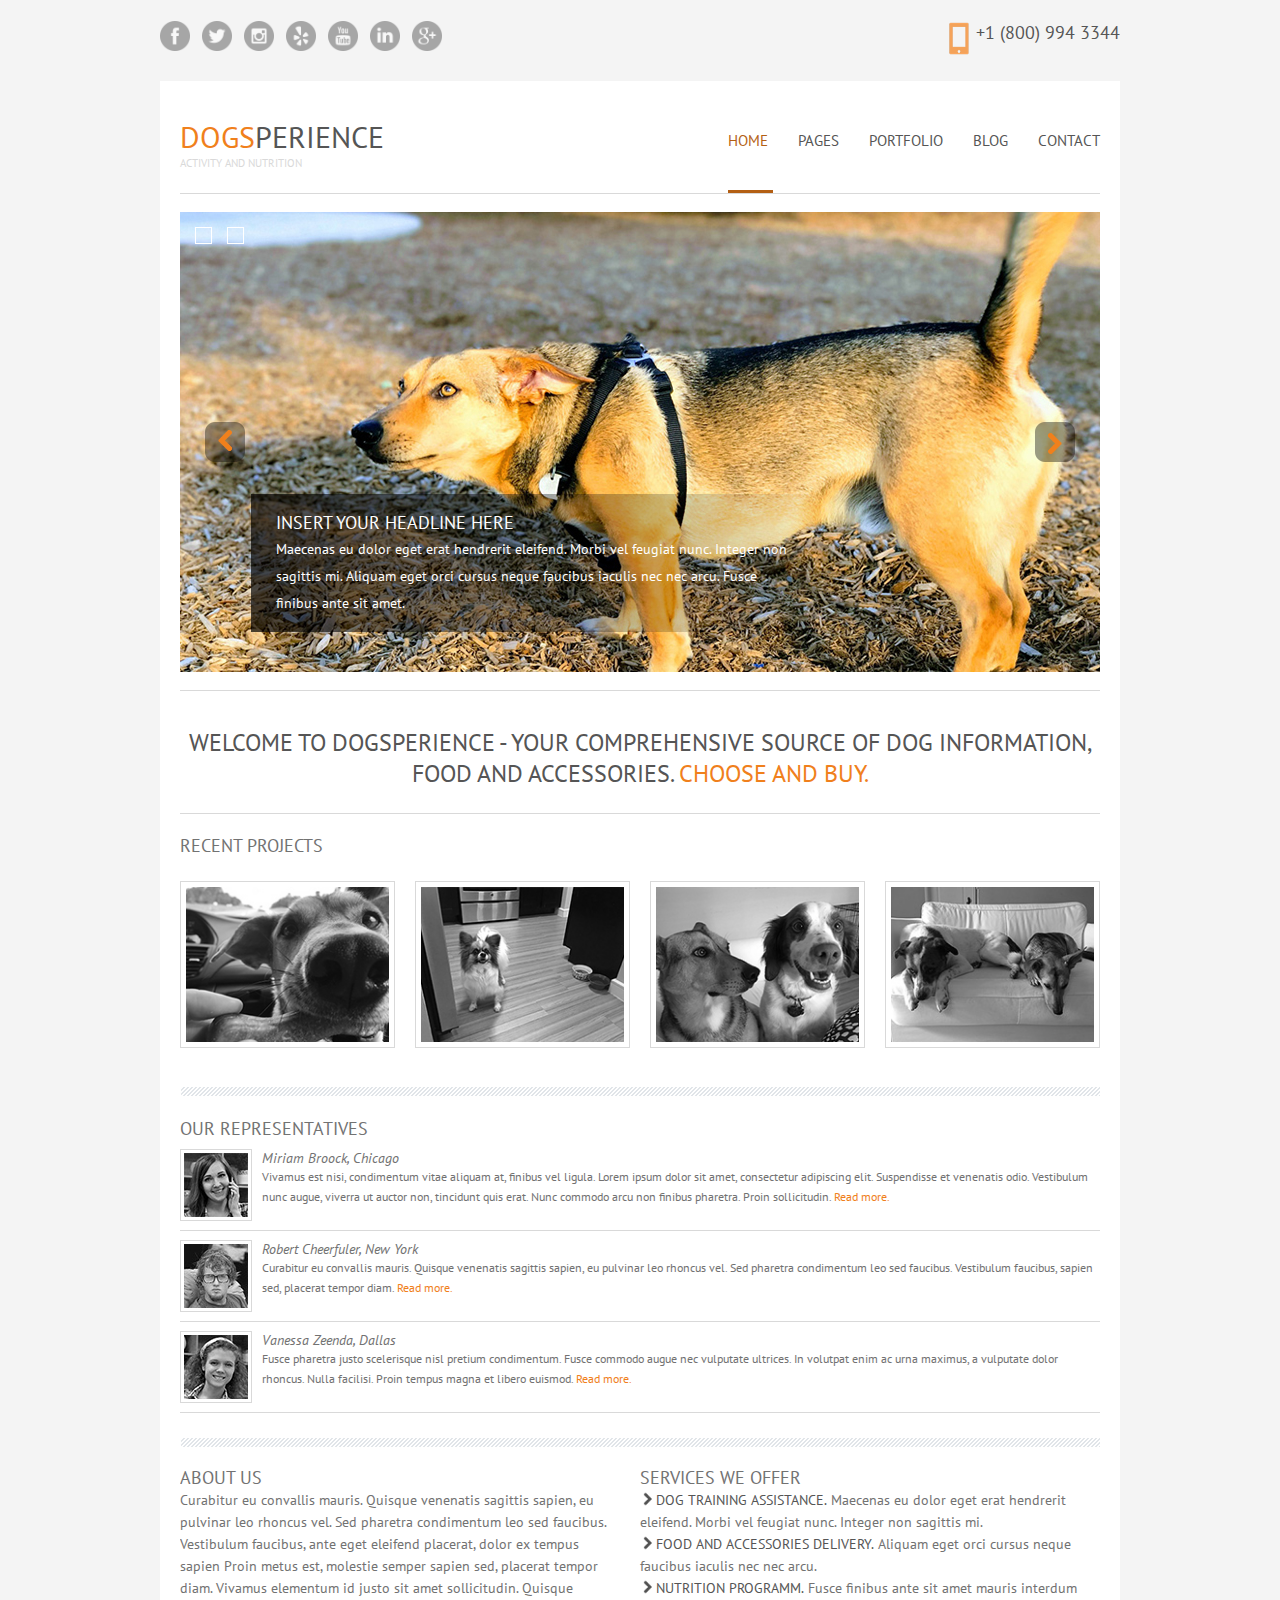
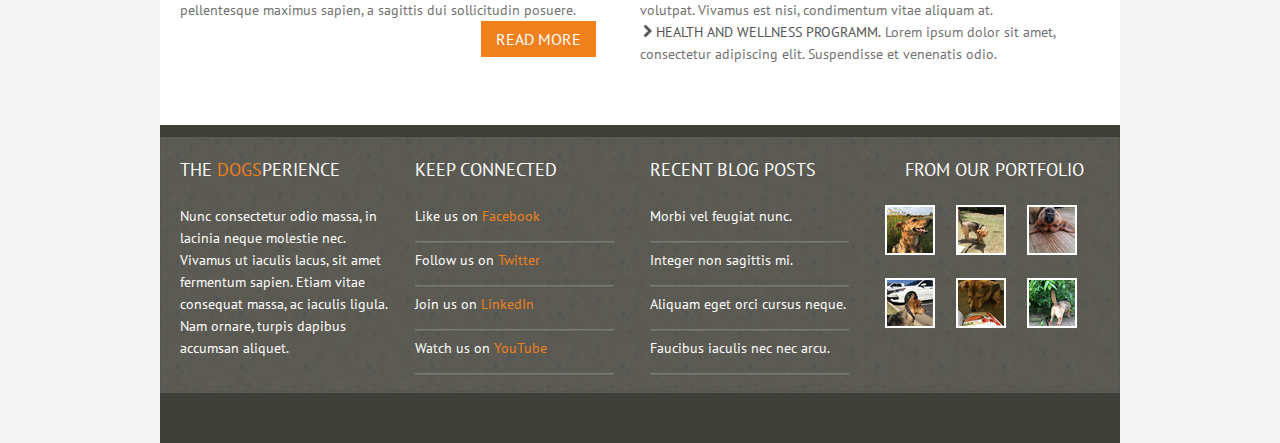
==== Index.html @ 7a5c8e4a "Change slide switchers semantics" ====
<!DOCTYPE html>
<html>

<head>
    <title>Dogsperience</title>
    <link rel="stylesheet" type="text/css" href="./styles/style.css">
    <link rel="icon" href="./images/logo.png">
    <meta charset="UTF-8">
    <meta name="viewport" content="width=device-width, initial-scale=1">
    <meta name="description" content="Website about dogs">
    <meta name="keywords" content="HTML,CSS">
    <meta name="author" content="Tania Shulga">
</head>

<body class="body">
    <div class="wrapper">
        <header>
            <ul class="social-list">
                <li class="social-item">
                    <div class="social-image">
                        <img src="./images/social-face.png">
                    </div>
                </li>
                <li class="social-item">
                    <div class="social-image">
                        <img src="./images/social-twit.png">
                    </div>
                </li>
                <li class="social-item">
                    <div class="social-image">
                        <img src="./images/social-insta.png">
                    </div>
                </li>
                <li class="social-item">
                    <div class="social-image">
                        <img src="./images/social-yelp.png">
                    </div>
                </li>
                <li class="social-item">
                    <div class="social-image">
                        <img src="./images/social-yout.png">
                    </div>
                </li>
                <li class="social-item">
                    <div class="social-image">
                        <img src="./images/social-linke.png">
                    </div>
                </li>
                <li class="social-item">
                    <div class="social-image">
                        <img src="./images/social-google.png">
                    </div>
                </li>
            </ul>
            <div class="phone">
                <img class="phone-image" src="./images/phone.png">
                <address class="phone-text">+1 (800) 994 3344</address>
            </div>
        </header>
        <div class="white-background">
            <div class="header-white">
                <div class="logo-box">
                    <div class="logo uppercase">
                        <span class="orange">dogs</span><span>perience</span>
                    </div>
                    <div class="logo-description uppercase">activity and nutrition</div>
                </div>
                <ul class="nav-menu">
                    <li class="nav-menu-item">
                        <div class="active-page uppercase">home</div>
                    </li>
                    <li class="nav-menu-item">
                        <div class="dropdown uppercase"><span>pages</span>
                            <ul class="dropdown-content uppercase">
                                <li>
                                    <a href="#">nutrition</a>
                                </li>
                                <li>
                                    <a href="#">activities</a>
                                </li>
                                <li>
                                    <a href="#">gallery</a>
                                </li>
                                <li>
                                    <a href="#">testimonials</a>
                                </li>
                                <li>
                                    <a href="#">clients</a>
                                </li>
                                <li>
                                    <a href="#">faq</a>
                                </li>
                            </ul>
                        </div>
                    </li>
                    <li class="nav-menu-item uppercase">portfolio</li>
                    <li class="nav-menu-item uppercase">blog</li>
                    <li class="nav-menu-item uppercase">
                        <div class="dropdown"><span>contact</span>
                            <ul class="dropdown-content uppercase">
                                <li>
                                    <a href="#">headquater</a>
                                </li>
                                <li>
                                    <a href="#">local distributors</a>
                                </li>
                            </ul>
                        </div>
                    </li>
                </ul>
            </div>
            <!--slider-->
            <div class="slideshow-container">
                <div class="mySlides fade">
                    <ul class="slider-switcher-list">
                        <li class="switchers" onclick="currentSlide(1)"></li>
                        <li class="switchers" onclick="currentSlide(2)"></li>
                        <li class="switchers" onclick="currentSlide(3)"></li>
                    </ul>
                    <img src="./images/slider1.jpg" style="width:100%">
                    <div class="slider-text">
                        <div class="h2 uppercase">insert your headline here</div>
                        <div class="slider-text-paragraph">Maecenas eu dolor eget erat hendrerit eleifend. Morbi vel feugiat nunc. Integer non sagittis mi. Aliquam eget orci cursus neque faucibus iaculis nec nec arcu. Fusce finibus ante sit amet.</div>
                    </div>
                </div>
                <div class="mySlides fade">
                    <ul class="slider-switcher-list">
                        <li class="switchers" onclick="currentSlide(1)"></li>
                        <li class="switchers" onclick="currentSlide(2)"></li>
                        <li class="switchers" onclick="currentSlide(3)"></li>
                    </ul>
                    <img src="./images/slider2.jpg" style="width:100%">
                    <div class="slider-text">
                        <div class="h2 uppercase">insert your headline here</div>
                        <div class="slider-text-paragraph">Maecenas eu dolor eget erat hendrerit eleifend. Morbi vel feugiat nunc. Integer non sagittis mi. Aliquam eget orci cursus neque faucibus iaculis nec nec arcu. Fusce finibus ante sit amet.</div>
                    </div>
                </div>
                <div class="mySlides fade">
                    <ul class="slider-switcher-list">
                        <li class="switchers" onclick="currentSlide(1)"></li>
                        <li class="switchers" onclick="currentSlide(2)"></li>
                        <li class="switchers" onclick="currentSlide(3)"></li>
                    </ul>
                    <img src="./images/slider3.jpg" style="width:100%">
                    <div class="slider-text">
                        <div class="h2 uppercase">insert your headline here</div>
                        <div class="slider-text-paragraph">Maecenas eu dolor eget erat hendrerit eleifend. Morbi vel feugiat nunc. Integer non sagittis mi. Aliquam eget orci cursus neque faucibus iaculis nec nec arcu. Fusce finibus ante sit amet.</div>
                    </div>
                </div>
                <a class="prev" onclick="plusSlides(-1)">
                    <img class="prev-img" src="./images/prev.png">
                </a>
                <a class="next" onclick="plusSlides(1)">
                    <img class="next-img" src="./images/prev.png">
                </a>
            </div>
            <!--/slider-->
            <div class="call-to-action uppercase">welcome to dogsperience - your comprehensive source of dog information, food and accessories.
                <span class="orange uppercase">choose and buy.</span>
            </div>
            <div class="recent-projects">
                <div class="h2 uppercase">recent projects</div>
                <div class="rec-proj-pics">
                    <ul class="grid-container">
                        <li class="grid-column">
                            <a class="project-frame">
                                <img class="project-photo" src="./images/project-img1.jpg">
                            </a>
                        </li>
                        <li class="grid-column">
                            <a class="project-frame">
                                <img class="project-photo" src="./images/project-img2.jpg">
                            </a>
                        </li>
                        <li class="grid-column">
                            <a class="project-frame">
                                <img class="project-photo" src="./images/project-img3.jpg">
                            </a>
                        </li>
                        <li class="grid-column">
                            <a class="project-frame">
                                <img class="project-photo" src="./images/project-img4.jpg">
                            </a>
                        </li>
                    </ul>
                </div>
            </div>
            <div class="separator">
                <img src="./images/separator.png">
            </div>
            <div class="our-representatives">
                <div class="h2 uppercase">our representatives</div>
                <div class="representative">
                    <img class="repres-img" src="./images/representative1.jpg">
                    <div class="repres-name">
                        <p>Miriam Broock, Chicago</p>
                    </div>
                    <div class="repres-bio">Vivamus est nisi, condimentum vitae aliquam at, finibus vel ligula. Lorem ipsum dolor sit amet, consectetur adipiscing elit. Suspendisse et venenatis odio. Vestibulum nunc augue, viverra ut auctor non, tincidunt quis erat. Nunc commodo
                        arcu non finibus pharetra. Proin sollicitudin.
                        <a class="repres-read-more">
                            <span class="orange">Read more.</span>
                        </a>
                    </div>
                </div>
                <div class="representative">
                    <img class="repres-img" src="./images/representative2.jpg">
                    <div class="repres-name">
                        <p>Robert Cheerfuler, New York</p>
                    </div>
                    <div class="repres-bio">Curabitur eu convallis mauris. Quisque venenatis sagittis sapien, eu pulvinar leo rhoncus vel. Sed pharetra condimentum leo sed faucibus. Vestibulum faucibus, sapien sed, placerat tempor diam.
                        <a class="repres-read-more">
                            <span class="orange">Read more.</span>
                        </a>
                    </div>
                </div>
                <div class="representative">
                    <img class="repres-img" src="./images/representative3.jpg">
                    <div class="repres-name">
                        <p>Vanessa Zeenda, Dallas</p>
                    </div>
                    <div class="repres-bio">Fusce pharetra justo scelerisque nisl pretium condimentum. Fusce commodo augue nec vulputate ultrices. In volutpat enim ac urna maximus, a vulputate dolor rhoncus. Nulla facilisi. Proin tempus magna et libero euismod.
                        <a class="repres-read-more">
                            <span class="orange">Read more.</span>
                        </a>
                    </div>
                </div>
            </div>
            <div class="separator">
                <img src="./images/separator.png">
            </div>
            <div class="about-and-services-container">
                <div class="about-us">
                    <div class="h2 uppercase">about us</div>
                    <div class="about-us-text">
                        Curabitur eu convallis mauris. Quisque venenatis sagittis sapien, eu pulvinar leo rhoncus vel. Sed pharetra condimentum leo sed faucibus. Vestibulum faucibus, ante eget eleifend placerat, dolor ex tempus sapien Proin metus est, molestie semper sapien
                        sed, placerat tempor diam. Vivamus elementum id justo sit amet sollicitudin. Quisque pellentesque maximus sapien, a sagittis dui sollicitudin posuere.
                    </div>
                    <a class="button-read-more uppercase">read more</a>
                </div>
                <div class="services-we-offer">
                    <div class="h2 uppercase">services we offer</div>
                    <ul class="services-list">
                        <li>
                            <a class="services-item-link uppercase">dog training assistance.</a>
                            <span class="services-item-info"> Maecenas eu dolor eget erat hendrerit eleifend. Morbi vel feugiat nunc. Integer non sagittis
                                mi. 
                            </span>
                        </li>
                        <li>
                            <a class="services-item-link uppercase">food and accessories delivery.</a>
                            <span class="services-item-info"> Aliquam eget orci cursus neque faucibus iaculis nec nec arcu. 
                            </span>
                        </li>
                        <li>
                            <a class="services-item-link uppercase">nutrition programm.</a>
                            <span class="services-item-info"> Fusce finibus ante sit amet mauris interdum volutpat. Vivamus est nisi, condimentum vitae aliquam
                                at.
                            </span>
                        </li>
                        <li>
                            <a class="services-item-link uppercase">health and wellness programm.</a>
                            <span class="services-item-info"> Lorem ipsum dolor sit amet, consectetur adipiscing elit. Suspendisse et venenatis odio. 
                            </span>
                        </li>
                    </ul>
                </div>
            </div>
        </div>
        <div class="footer">
            <div class="footer-grid-container">
                <div class="footer-grid-column">
                    <div class="footer-about">
                        <div class="h2 uppercase">the
                            <span class="orange">dogs</span>perience</div>
                        <div class="footer-content">Nunc consectetur odio massa, in lacinia neque molestie nec. Vivamus ut iaculis lacus, sit amet fermentum sapien. Etiam vitae consequat massa, ac iaculis ligula. Nam ornare, turpis dapibus accumsan aliquet.
                        </div>
                    </div>
                </div>
                <div class="footer-grid-column">
                    <div class="footer-socials">
                        <div class="h2 uppercase">keep connected</div>
                        <div class="footer-content">
                            <li>Like us on
                                <a class="orange-link">Facebook</a>
                            </li>
                            <img class="footer-separator" src="./images/footer-separator.jpg">
                            <li>Follow us on
                                <a class="orange-link">Twitter</a>
                            </li>
                            <img class="footer-separator" src="./images/footer-separator.jpg">
                            <li>Join us on
                                <a class="orange-link">LinkedIn</a>
                            </li>
                            <img class="footer-separator" src="./images/footer-separator.jpg">
                            <li>Watch us on
                                <a class="orange-link">YouTube</a>
                            </li>
                            <img class="footer-separator" src="./images/footer-separator.jpg">
                        </div>
                    </div>
                </div>
                <div class="footer-grid-column">
                    <div class="footer-blog">
                        <div class="h2 uppercase">recent blog posts</div>
                        <ul class="footer-content">
                            <li>Morbi vel feugiat nunc.</li>
                            <img class="footer-separator" src="./images/footer-separator.jpg">
                            <li>Integer non sagittis mi.</li>
                            <img class="footer-separator" src="./images/footer-separator.jpg">
                            <li>Aliquam eget orci cursus neque.</li>
                            <img class="footer-separator" src="./images/footer-separator.jpg">
                            <li>Faucibus iaculis nec nec arcu.</li>
                            <img class="footer-separator" src="./images/footer-separator.jpg">
                        </ul>
                    </div>
                </div>
                <div class="footer-grid-column">
                    <div class="footer-portfolio">
                        <div class="h2-footer uppercase">from our portfolio</div>
                        <div class="footer-content">
                            <img class="footer-pic" src="./images/footer-pic1.jpg">
                            <img class="footer-pic" src="./images/footer-pic2.jpg">
                            <img class="footer-pic" src="./images/footer-pic3.jpg">
                            <img class="footer-pic" src="./images/footer-pic4.jpg">
                            <img class="footer-pic" src="./images/footer-pic5.jpg">
                            <img class="footer-pic" src="./images/footer-pic6.jpg">
                        </div>
                    </div>
                </div>
            </div>
            <div class="footer-last-line">
                <div class="copyright">
                    <p class="copyright-word">Copyrights</p>
                    <img class="copyright-image" src="./images/copyright-pic.png">
                    <p class="copyright-description">2018 Dogsperience. All rights reserved</p>
                </div>
                <ul class="footer-navigation">
                    <li class="footer-nav-item uppercase">home</li>
                    <li class="footer-nav-item uppercase">pages</li>
                    <li class="footer-nav-item uppercase">portfolio</li>
                    <li class="footer-nav-item uppercase">blog</li>
                    <li class="footer-nav-item uppercase">contact</li>
                </ul>
            </div>
        </div>
    </div>
    <script src="./js/slider.js"></script>
    <script src="./js/dropdown.js"></script>
</body>

</html>
---- styles/style.css ----
@import url('https://fonts.googleapis.com/css?family=PT+Sans:400,400i');

/*Common Styles*/

* {
    margin: 0;
    padding: 0;
    box-sizing: border-box;
}

.mySlides {
    display: none
}

.mySlides.img {
    vertical-align: middle;
}

.body {
    background-image: url("../images/BG.jpg");
    background-repeat: no-repeat;
    background-size: cover;
    font-family: 'PT Sans', sans-serif;
}

.wrapper {
    max-width: 960px;
    margin: 0 auto;
}

.white-background {
    overflow: hidden;
    background: white;
    border: 1px #d9d9d9;
    padding: 0 20px 0 20px;
}


/* /Common Styles*/


/* Header */

header {
    overflow: hidden;
    padding: 21px 0;
}

.social-list {
    text-decoration: none;
    list-style-type: none;
}

.social-item {
    float: left;
    margin: 0 12px 0 0;
}

.social-image {
    width: 30px;
    opacity: 0.4;
}

.social-image img {
    width: 100%;
    height: auto;
}

.social-image:hover {
    opacity: 1;
}

.phone {
    float: right;
}

.phone-image {
    display: inline-block;
    height: 35px;
}

address {
    float: right;
    font-size: 18px;
    color: #555555;
    font-style: normal;
}


/* /Header */


/* logo and nav menu */

.header-white {
    padding: 36px 0 23px 0;
    border-bottom: 1px solid #d9d9d9;
}

.header-white:before,
.header-white:after {
    content: "";
    display: table;
}

.header-white:after {
    clear: both;
}

.logo-box {
    float: left;
}

.logo {
    font-size: 30px;
    color: #555555;
}

.orange {
    color: #f0801c;
}

.uppercase {
    text-transform: uppercase;
}

.logo-description {
    font-size: 11px;
    color: #d9d9d9;
}

.nav-menu {
    position: relative;
    z-index: 1;
    float: right;
    list-style-type: none;
}

.nav-menu-item {
    display: block;
    float: left;
    color: #555555;
    font-size: 15px;
    padding: 14px 30px 0 0;
    cursor: pointer;
}

.nav-menu-item:last-child {
    padding: 14px 0 0 0;
}

.nav-menu-item:hover {
    color: #f0801c;
}

.active-page {
    position: relative;
    color: #b35f14;
}

.active-page:before {
    content: "";
    position: absolute;
    left: 0;
    top: 59px;
    width: 45px;
    height: 3px;
    background: #b35f14;
}


/* dropdown */

.dropdown {
    position: relative;
}

.dropdown-content {
    display: none;
    position: absolute;
    list-style-type: none;
    background-color: #ffffff;
    min-width: 128px;
    box-shadow: 0px 8px 16px 0px rgba(0, 0, 0, 0.2);
    padding-right: 10px;
    padding-left: 10px;
    left: -47px;
}

.dropdown-content li {
    position: relative;
    font-size: 14px;
    padding-top: 8px;
    padding-bottom: 8px;
    text-decoration: none;
    display: block;
    border-bottom: 1px dotted #555555;
}

.dropdown-content li a {
    color: #555555;
    text-decoration: none;
}

.dropdown-content li:hover {
    background-color: #f1f1f1;
}

.dropdown-content li:last-child {
    border: none;
}

.dropdown:hover .dropdown-content {
    display: block;
}


/* /dropdown */


/* /logo and nav menu */


/* Slideshow container */

.slideshow-container {
    position: relative;
    max-width: 920px;
    margin: 18px auto;
}


/* Next & previous buttons */

.prev,
.next {
    cursor: pointer;
    position: absolute;
    top: 50%;
    margin: -22px 25px 0 25px;
    transition: 0.6s ease;
    border-radius: 8px;
}

.next {
    right: 0;
    transform: rotate(180deg);
}

.prev-img,
.next-img {
    display: block;
}


/* On hover, add black background color with a little bit see-through */

.prev:hover,
.next:hover {
    background-color: rgba(0, 0, 0, 0.6);
}


/* Caption text */

.slider-text {
    position: absolute;
    color: white;
    padding: 15px 25px;
    margin: auto auto -1px 71px;
    bottom: 45px;
    text-align: left;
    background: linear-gradient(to right, rgba(0, 0, 0, 0.7), rgba(0, 0, 0, 0.01));
    opacity: 40;
    width: 570px;
    line-height: 27px;
}

.h2 {
    font-size: 18px;
}

.slider-text-paragraph {
    font-size: 14px;
}


/* slider switcher */

.slider-switcher-list {
    position: absolute;
    list-style: none;
}

.switchers {
    float: left;
    cursor: pointer;
    height: 17px;
    width: 17px;
    margin: 15px auto auto 15px;
    border: 1px solid white;
    transition: background-color 0.6s ease;
}

.active,
.switchers:hover {
    background-color: #f0801c;
}


/* Fading animation */

.fade {
    -webkit-animation-name: fade;
    -webkit-animation-duration: 1.5s;
    animation-name: fade;
    animation-duration: 1.5s;
}


/* call to action */

.call-to-action {
    border: 1px solid #d9d9d9;
    border-right: none;
    border-left: none;
    height: 124px;
    margin-top: -4px;
    text-align: center;
    font-size: 24px;
    padding-top: 36px;
    color: #555555;
}


/* /call to action */


/* recent projects */

.grid-container {
    list-style-type: none;
    overflow: hidden;
    margin: 0 -10px;
}

.grid-column {
    float: left;
    width: 25%;
    padding: 10px;
}

.recent-projects {
    margin: 20px auto 22px auto;
    color: #727272;
}

.rec-proj-pics {
    margin-top: 14px;
}

.project-frame {
    display: block;
    position: relative;
    filter: grayscale(100%);
    padding: 5px;
    border: 1px solid #d9d9d9;
    cursor: pointer;
}

.project-frame:after {
    content: "";
    position: absolute;
    left: 50%;
    top: 50%;
    background: url('../images/magnifier.png') no-repeat top center;
    width: 56px;
    height: 56px;
    transform: translate3d(-50%, -50%, 0);
    transition: .5s;
    opacity: 0;
}

.project-frame:hover:after {
    opacity: 1;
}

.project-frame:hover {
    filter: none;
}

.project-photo {
    display: block;
    width: 100%;
    height: auto;
}


/* /recent projects */


/* our representatives */

.our-representatives {
    margin-top: 17px;
    margin-bottom: 18px;
    color: #727272;
}

.representative {
    overflow: hidden;
    margin-top: 9px;
    padding-bottom: 9px;
    border-bottom: 1px solid #d9d9d9;
}

.repres-img {
    float: left;
    padding: 3px;
    border: 1px solid #d9d9d9;
    margin-right: 10px;
}

.repres-name {
    font-size: 14px;
    font-style: italic;
}

.repres-bio {
    font-size: 12px;
    line-height: 20px;
}

.repres-read-more {
    font-size: 12px;
    cursor: pointer;
}


/* /our representatives */

.about-and-services-container {
    overflow: hidden;
    margin-bottom: 60px;
}


/* about us */

.about-us {
    overflow: hidden;
    float: left;
    width: 47%;
    margin-top: 15px;
    color: #727272;
}

.about-us-text {
    font-size: 14px;
    line-height: 22px;
}

.button-read-more {
    float: right;
    font-size: 16px;
    color: white;
    background: #f0801c;
    padding: 8px 15px;
    margin-right: 16px;
    cursor: pointer;
}

.button-read-more:hover {
    color: #d9d9d9;
}


/* /about us*/


/* services we offer */

.services-we-offer {
    float: right;
    color: #727272;
    width: 50%;
    margin-top: 15px;
}

.services-list {
    font-size: 14px;
    line-height: 22px;
    list-style-type: none;
}

.services-item-link {
    position: relative;
    display: inline-block;
    padding-left: 16px;
    color: #555555;
    cursor: pointer;
}

.services-item-link:before {
    content: "";
    position: absolute;
    left: -1px;
    top: 2px;
    background: url('../images/arrow.png');
    background-size: cover;
    width: 15px;
    height: 16px;
}

.services-item-link:hover {
    color: #f0801c;
}

.services-item-link:hover:before {
    background: url('../images/arrow-orange.png');
    background-size: cover;
    width: 15px;
    height: 16px;
}


/* /services we offer */


/* footer */

.footer::before {
    content: "";
    position: absolute;
    left: 0;
    top: 0;
    background: #3f3f39;
    height: 12px;
    width: 960px;
}

.footer-grid-container {
    overflow: hidden;
}

.footer-grid-column {
    float: left;
    width: 25%;
    padding: 10px;
}

.footer {
    position: relative;
    background-image: url('../images/footer.jpg');
    color: white;
    padding: 23px 10px 19px 10px;
}

.footer-separator {
    opacity: 0.2;
}

.footer-content {
    list-style-type: none;
    font-size: 14px;
    line-height: 22px;
    margin-top: 24px;
    cursor: pointer;
}

.h2-footer {
    padding-left: 20px;
    font-size: 18px;
}

.footer-pic {
    border: 2px solid white;
    margin: auto 17px 17px auto;
}

.footer-last-line {
    overflow: hidden;
}

.footer::after {
    content: "";
    position: absolute;
    bottom: 0;
    left: 0;
    background: #3f3f39;
    height: 50px;
    width: 960px;
}

.copyright {
    overflow: hidden;
    float: left;
    font-size: 13px;
    color: white;
    padding-top: 9px;
    margin-left: 20px;
}

.copyright-word {
    display: inline-block;
    float: left;
    padding-top: 5px;
}

.copyright-image {
    display: inline-block;
    float: left;
    margin: auto 6px;
}

.copyright-description {
    display: inline-block;
    float: left;
    padding-top: 5px;
}

.footer-navigation {
    float: right;
    overflow: hidden;
    list-style-type: none;
    padding-top: 14px;
}

.footer-nav-item {
    display: block;
    float: left;
    color: white;
    font-size: 13px;
    padding-right: 25px;
    cursor: pointer;
}

.orange-link {
    color: #f0801c;
    cursor: pointer;
}


/* /footer */
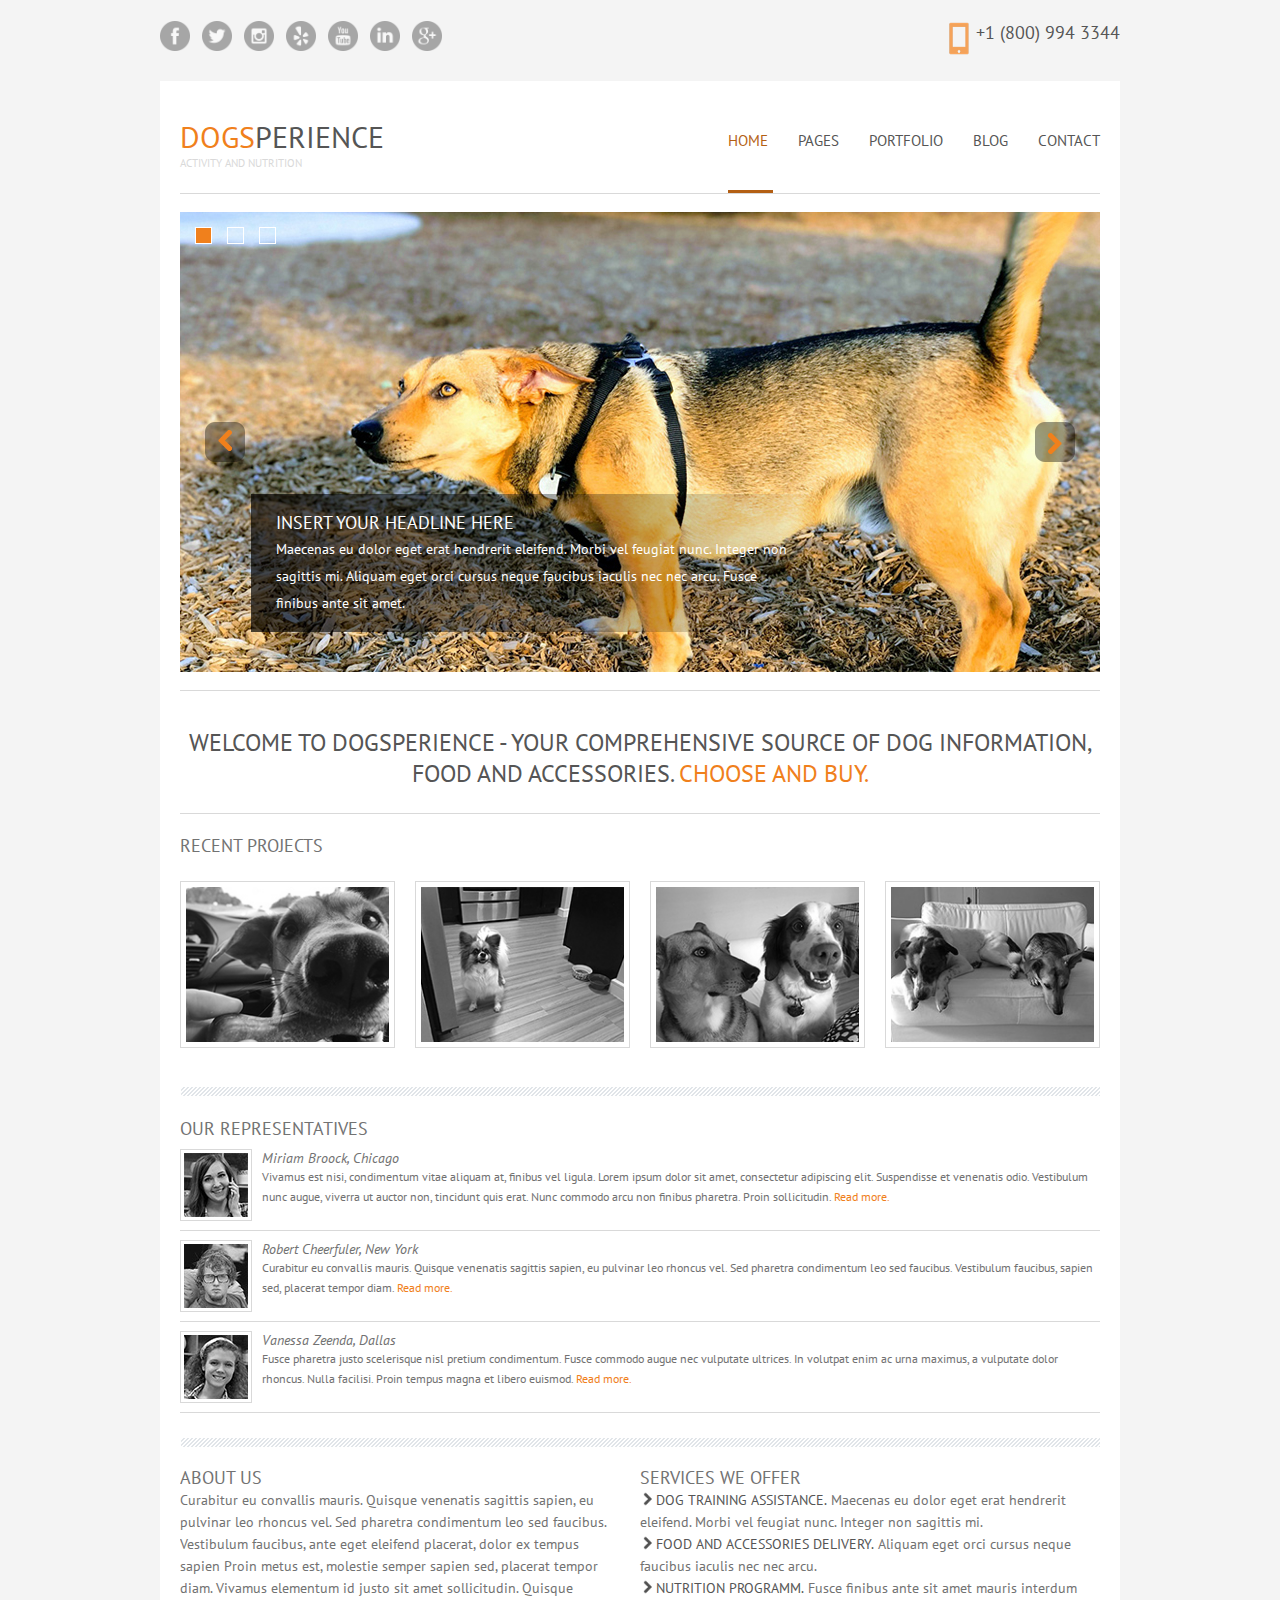
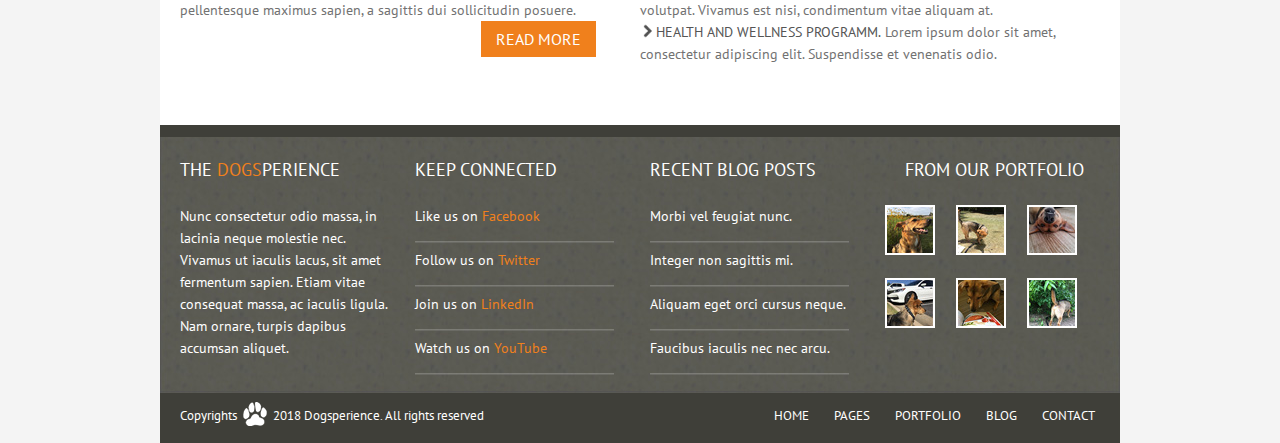
==== commit 3f5e2521: "Add class active to switchers" ====
--- a/Index.html
+++ b/Index.html
@@ -113,9 +113,9 @@
             <div class="slideshow-container">
                 <div class="mySlides fade">
                     <ul class="slider-switcher-list">
-                        <li class="switchers" onclick="currentSlide(1)"></li>
-                        <li class="switchers" onclick="currentSlide(2)"></li>
-                        <li class="switchers" onclick="currentSlide(3)"></li>
+                        <li class="switchers active" onclick="currentSlide(1)"></li>
+                        <li class="switchers active" onclick="currentSlide(2)"></li>
+                        <li class="switchers active" onclick="currentSlide(3)"></li>
                     </ul>
                     <img src="./images/slider1.jpg" style="width:100%">
                     <div class="slider-text">
@@ -125,9 +125,9 @@
                 </div>
                 <div class="mySlides fade">
                     <ul class="slider-switcher-list">
-                        <li class="switchers" onclick="currentSlide(1)"></li>
-                        <li class="switchers" onclick="currentSlide(2)"></li>
-                        <li class="switchers" onclick="currentSlide(3)"></li>
+                        <li class="switchers active" onclick="currentSlide(1)"></li>
+                        <li class="switchers active" onclick="currentSlide(2)"></li>
+                        <li class="switchers active" onclick="currentSlide(3)"></li>
                     </ul>
                     <img src="./images/slider2.jpg" style="width:100%">
                     <div class="slider-text">
@@ -137,9 +137,9 @@
                 </div>
                 <div class="mySlides fade">
                     <ul class="slider-switcher-list">
-                        <li class="switchers" onclick="currentSlide(1)"></li>
-                        <li class="switchers" onclick="currentSlide(2)"></li>
-                        <li class="switchers" onclick="currentSlide(3)"></li>
+                        <li class="switchers active" onclick="currentSlide(1)"></li>
+                        <li class="switchers active" onclick="currentSlide(2)"></li>
+                        <li class="switchers active" onclick="currentSlide(3)"></li>
                     </ul>
                     <img src="./images/slider3.jpg" style="width:100%">
                     <div class="slider-text">
--- a/styles/style.css
+++ b/styles/style.css
@@ -541,6 +541,7 @@
 
 .footer-grid-container {
     overflow: hidden;
+    padding: 23px 10px 2px 10px;
 }
 
 .footer-grid-column {
@@ -553,7 +554,6 @@
     position: relative;
     background-image: url('../images/footer.jpg');
     color: white;
-    padding: 23px 10px 19px 10px;
 }
 
 .footer-separator {
@@ -580,13 +580,6 @@
 
 .footer-last-line {
     overflow: hidden;
-}
-
-.footer::after {
-    content: "";
-    position: absolute;
-    bottom: 0;
-    left: 0;
     background: #3f3f39;
     height: 50px;
     width: 960px;
